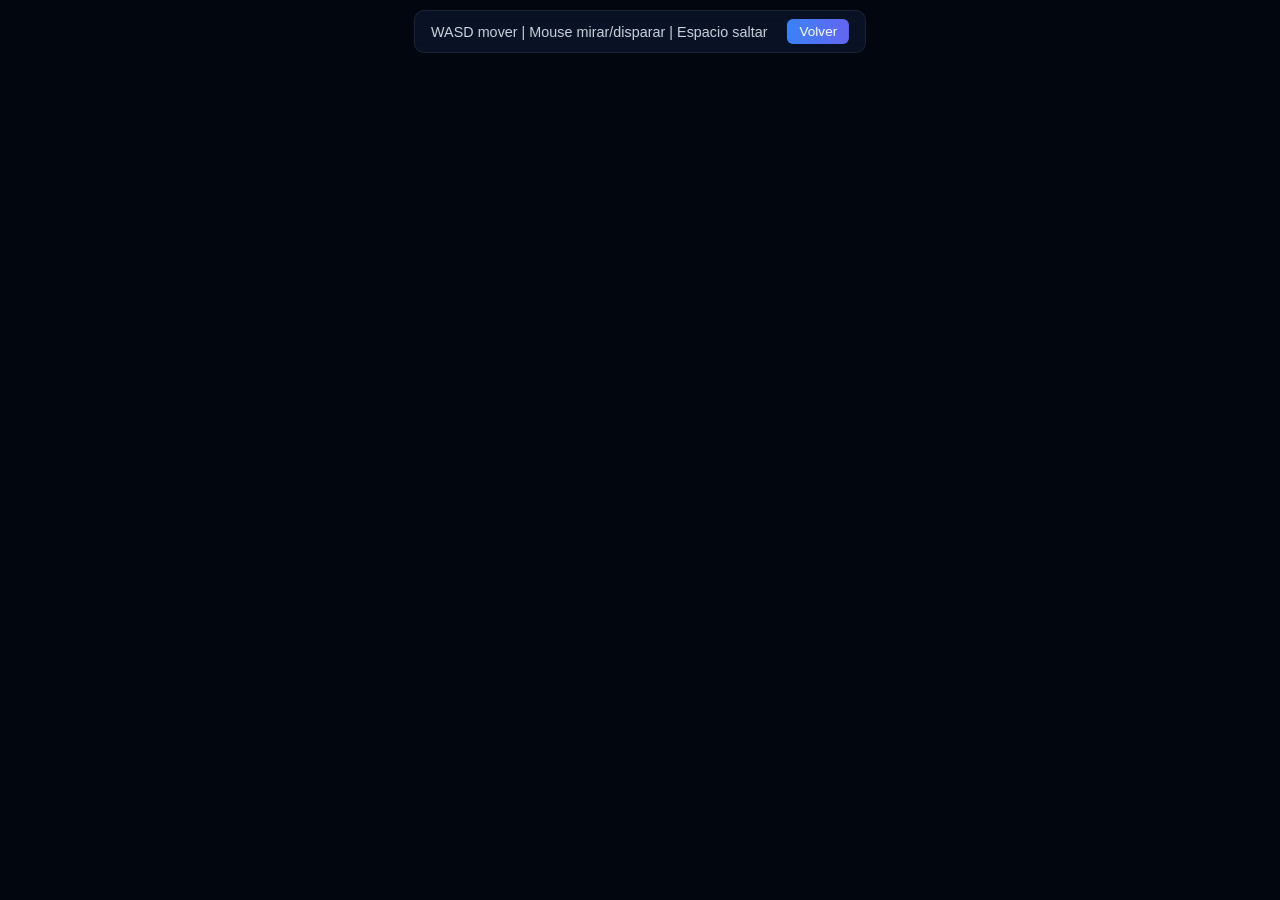
==== assets/fps/index.html @ 8a5762c5 "Fist commit" ====
<!DOCTYPE html>
<html lang="es">
<head>
<meta charset="utf-8" />
<title>FPS - Three.js</title>
<meta name="viewport" content="width=device-width, initial-scale=1.0">

<style>
    body {
        margin: 0;
        overflow: hidden;
        font-family: Arial, sans-serif;
        background: #02070f;
        color: #e5e9f0;
    }

    /* 🔝 barra superior centrada */
    .top-bar {
        position: fixed;
        top: 10px;
        left: 50%;
        transform: translateX(-50%);
        display: flex;
        align-items: center;
        gap: 20px;
        background: rgba(10, 20, 40, 0.85);
        padding: 8px 16px;
        border-radius: 10px;
        backdrop-filter: blur(8px);
        border: 1px solid rgba(255,255,255,0.08);
        z-index: 10;
    }

    /* texto */
    .info {
        font-size: 0.9rem;
        color: #cbd5e1;
        white-space: nowrap;
    }

    /* botón */
    .btn-back {
        background: linear-gradient(90deg, #3b82f6, #6366f1);
        color: white;
        padding: 5px 12px;
        border-radius: 6px;
        text-decoration: none;
        font-size: 0.85rem;
        transition: 0.3s;
    }

    .btn-back:hover {
        background: linear-gradient(90deg, #60a5fa, #818cf8);
    }

    /* canvas */
    #container {
        width: 100vw;
        height: 100vh;
    }
</style>

</head>

<body>

<!-- 🔝 barra centrada -->
<div class="top-bar">
    <div class="info">
        WASD mover | Mouse mirar/disparar | Espacio saltar
    </div>
    <a href="../index.html" class="btn-back">Volver</a>
</div>

<!-- 🎮 escena -->
<div id="container"></div>

<!-- IMPORTMAP -->
<script type="importmap">
{
  "imports": {
    "three": "../assets/build/three.module.js",
    "three/addons/": "../assets/jsm/"
  }
}
</script>

<script type="module" src="./js/main.js"></script>

</body>
</html>
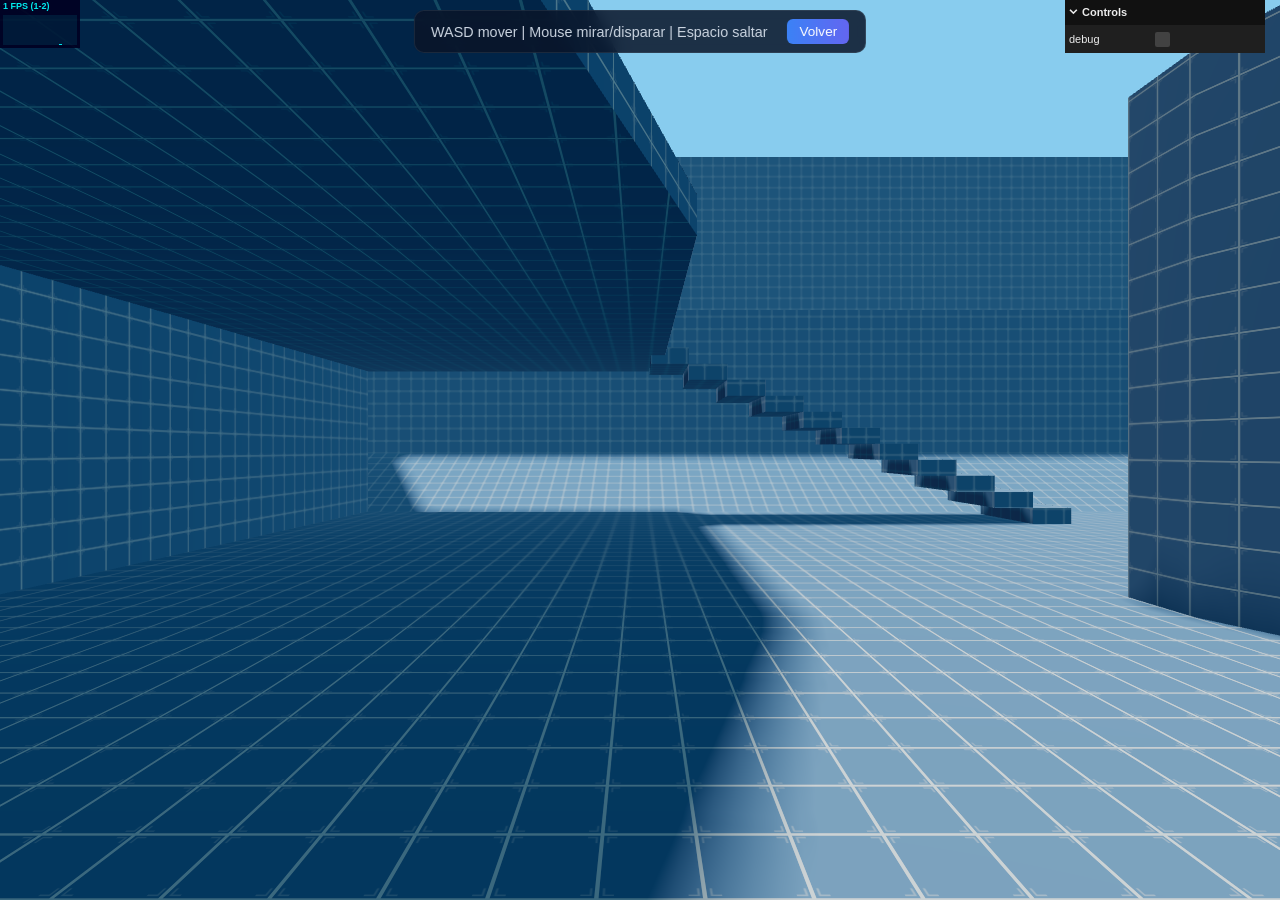
==== commit 878a187b: "correccion6" ====
--- a/assets/fps/index.html
+++ b/assets/fps/index.html
@@ -69,7 +69,7 @@
     <div class="info">
         WASD mover | Mouse mirar/disparar | Espacio saltar
     </div>
-    <a href="../index.html" class="btn-back">Volver</a>
+    <a href="../../index.html" class="btn-back">Volver</a>
 </div>
 
 <!-- 🎮 escena -->
@@ -79,13 +79,13 @@
 <script type="importmap">
 {
   "imports": {
-    "three": "../assets/build/three.module.js",
-    "three/addons/": "../assets/jsm/"
+    "three": "../build/three.module.js",
+    "three/addons/": "../jsm/"
   }
 }
 </script>
 
-<script type="module" src="./js/main.js"></script>
+<script type="module" src="./js/main.js?v=2"></script>
 
 </body>
 </html>
